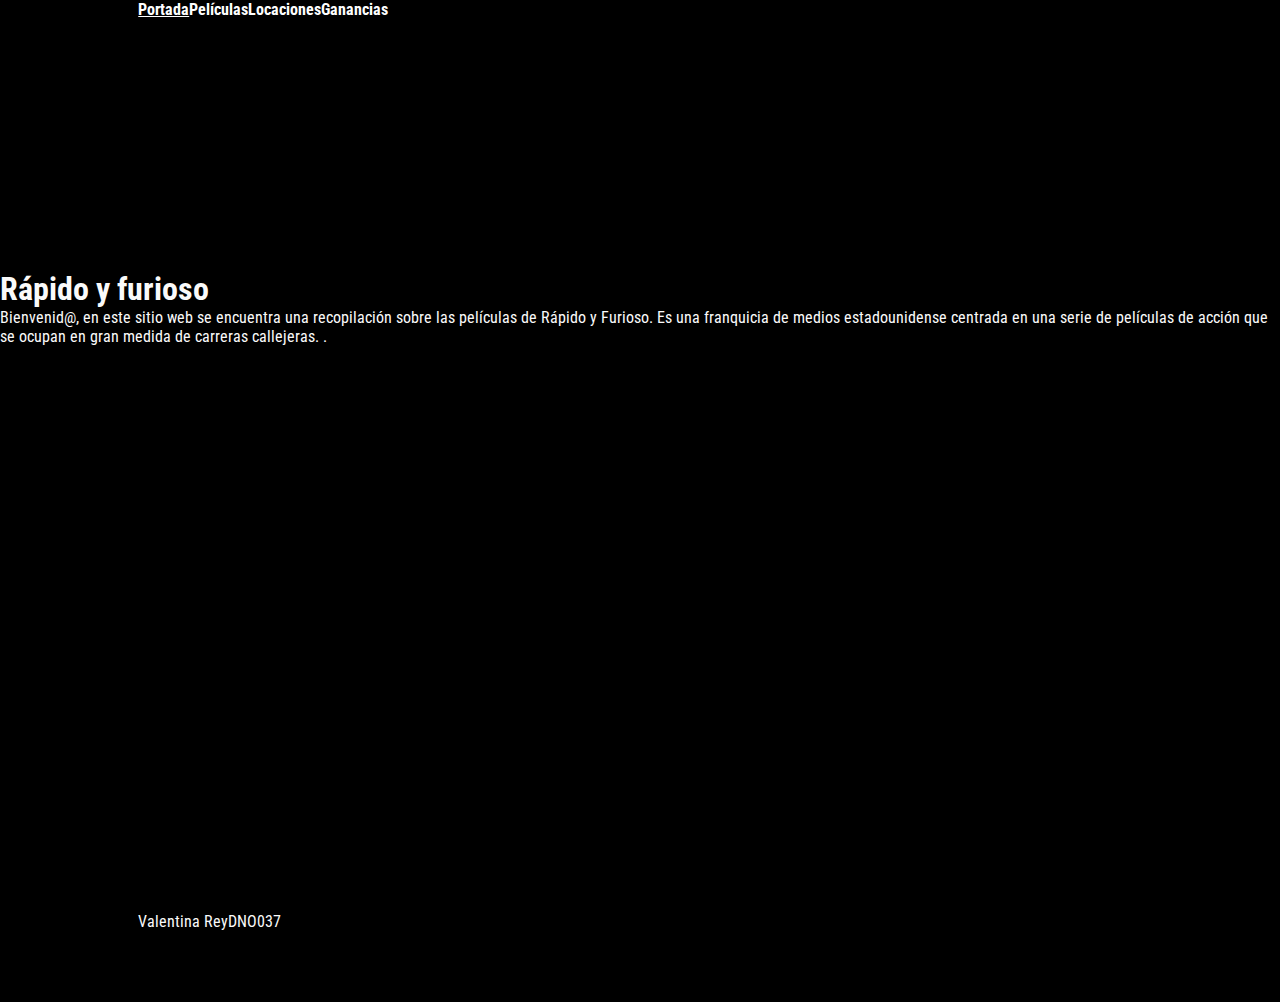
==== remake/index.html @ 72146753 "Add files via upload" ====
<!DOCTYPE html>
<html lang="es">
    <head>
        <meta charset="utf-8" />
        <meta name="viewport" content="width=device-width, initial-scale=1" />
        <meta name="description" content="Diseño y nuevos medios, segunda versión remota" />
        <link href="https://cdn.jsdelivr.net/npm/bootstrap@5.0.1/dist/css/bootstrap.min.css" rel="stylesheet" integrity="sha384-+0n0xVW2eSR5OomGNYDnhzAbDsOXxcvSN1TPprVMTNDbiYZCxYbOOl7+AMvyTG2x" crossorigin="anonymous" />
        <link href="style.css" rel="stylesheet" />
        <title>Remake &#127909;</title>
    </head>
    <body>
        <div class="container fixed-top">
            <nav class="d-flex justify-content-between py-3">
                <a href="index.html" class="active">Portada</a> <a href="peliculas.html">Películas</a> <a href="locaciones.html">Locaciones</a> <a href="ganancias.html">Ganancias</a>
            </nav>
        </div>
        <main class="container py-5">
            <div class="row py-3 d-flex">
                <div class="col-sm-6 me-auto" style="margin-top: 10vh;">
                    <h1>Rápido y furioso</h1>
                    <p>
                        Bienvenid@, en este sitio web se encuentra una recopilación sobre las películas de Rápido y Furioso. Es una franquicia de medios estadounidense centrada en una serie de películas de acción que se ocupan en gran medida de carreras callejeras.
                      </a>.
                    </p>
                    <div id="mapa"> 
                </div>
            </div>
        </main>
        <div class="container fixed-bottom">
            <footer class="d-flex justify-content-between py-3">
                <div>Valentina Rey</div>
                <div>DNO037</div>
            </footer>
        </div>
        <script src="https://cdn.jsdelivr.net/npm/bootstrap@5.0.1/dist/js/bootstrap.bundle.min.js" integrity="sha384-gtEjrD/SeCtmISkJkNUaaKMoLD0//ElJ19smozuHV6z3Iehds+3Ulb9Bn9Plx0x4" crossorigin="anonymous"></script>
    </body>
</html>
---- remake/style.css ----
@charset "UTF-8";
@import url('https://fonts.googleapis.com/css2?family=Roboto+Condensed:ital,wght@0,400;1,300&display=swap');



:root{
    --fondo: #000000 ;
    --figura: #FAFAFA;
}

* {
    margin: 0;
    padding: 0;
}

body {
    font-family: 'Roboto Condensed', sans-serif;
    background: var(--fondo);
    color: var(--figura);
}

body.portada{
    background:var(--fondo) url('images/portada.jpeg') right bottom no-repeat;
    background-size:auto 100%;
}

a {
    font-weight: bold;
    color: rgba(255, 255, 255, 1.0);
    text-decoration: none;
}

a:hover {
    color: rgba(255, 255, 255, 1.0);
}

:hover{
    transition: all ease .5s;
}

div.container {
    width: 80vw;
    margin: 0 auto;
}

nav, footer {
    width: 98%;
    margin-left:1%;
    margin-right:1%;
    min-height: 10vh;
    display: flex;
}

nav p, footer p {
    width: 100%;
    display: flex;
    justify-content: space-between;
    margin:auto;
}

.active {
    text-decoration: underline;
    color: white;
}

/* para la página de portada */

header {   
    width: 98%;
    margin-left:1%;
    margin-right:1%;
    min-height: 80vh;
}

header div{
    width: 50%;
    padding-top:15vh;
}

header div h1{
    font-size:calc(1.5rem + 1vw);
    line-height: 1;
    text-shadow: 0 0 2px var(--fondo);
}

header div p{
    margin-top:1rem;
    line-height: 1.5;
    text-shadow: 0 0 2px var(--fondo);
}

@media screen and (orientation:portrait){

    header div{
        width: 100%;
        line-height: 1.5;
    }     
}

/* para todas las páginas que no son portada */

main{
    width: 100%;
    padding-top:10vh;
    min-height: 70vh;    
}

/* para las páginas de locaciones y ganancias */

main div#mapa{
    margin:1%;
    width:98%;
    height:60vh;
}

main canvas#grafico{
    background:#111;
}
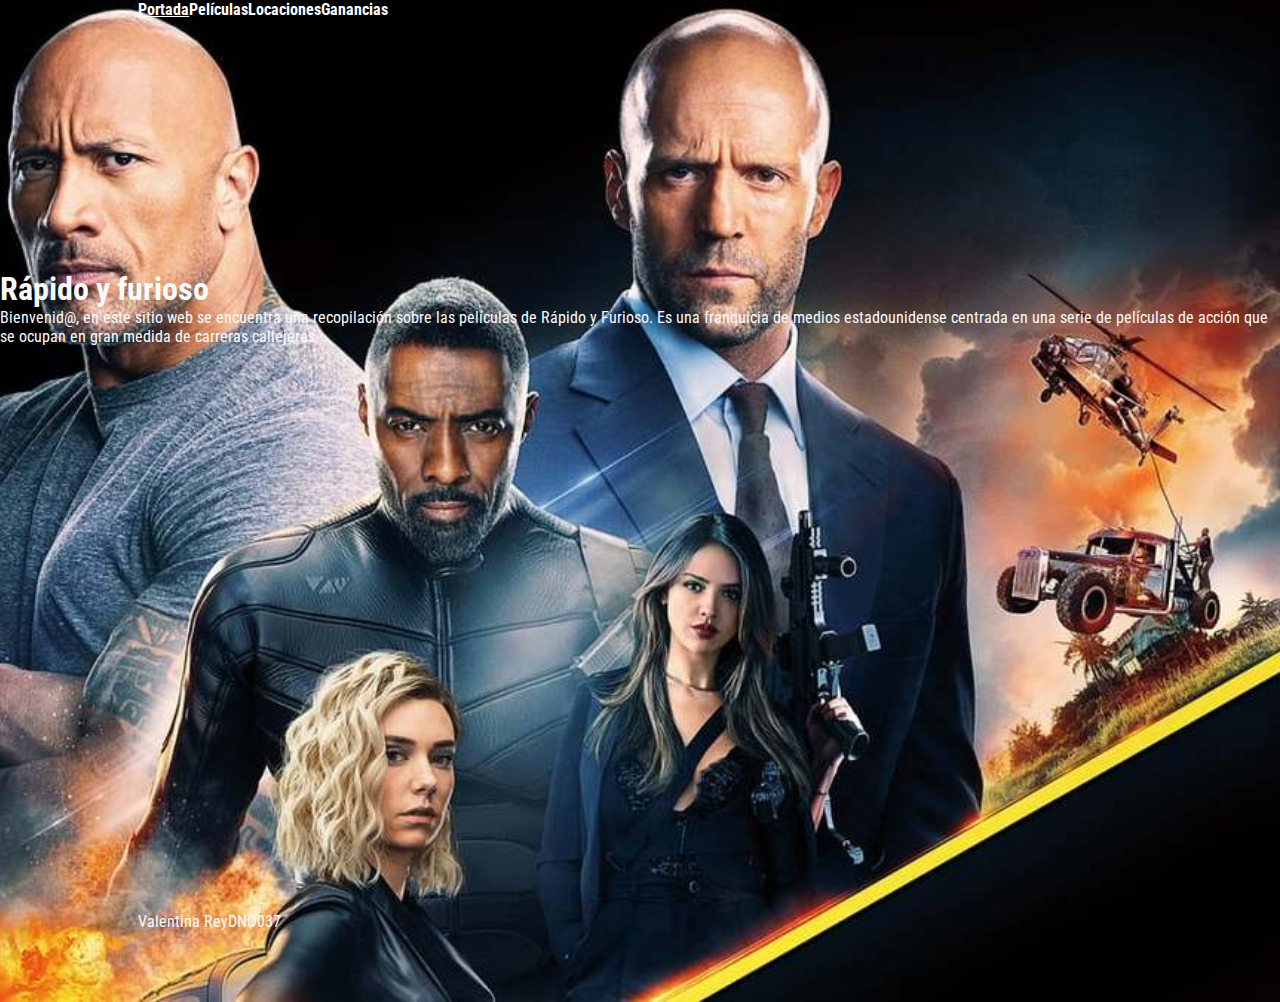
==== commit 228edf76: "Update index.html" ====
--- a/remake/index.html
+++ b/remake/index.html
@@ -8,7 +8,7 @@
         <link href="style.css" rel="stylesheet" />
         <title>Remake &#127909;</title>
     </head>
-    <body>
+    <body class="portada">
         <div class="container fixed-top">
             <nav class="d-flex justify-content-between py-3">
                 <a href="index.html" class="active">Portada</a> <a href="peliculas.html">Películas</a> <a href="locaciones.html">Locaciones</a> <a href="ganancias.html">Ganancias</a>
@@ -34,4 +34,4 @@
         </div>
         <script src="https://cdn.jsdelivr.net/npm/bootstrap@5.0.1/dist/js/bootstrap.bundle.min.js" integrity="sha384-gtEjrD/SeCtmISkJkNUaaKMoLD0//ElJ19smozuHV6z3Iehds+3Ulb9Bn9Plx0x4" crossorigin="anonymous"></script>
     </body>
-</html>+</html>
